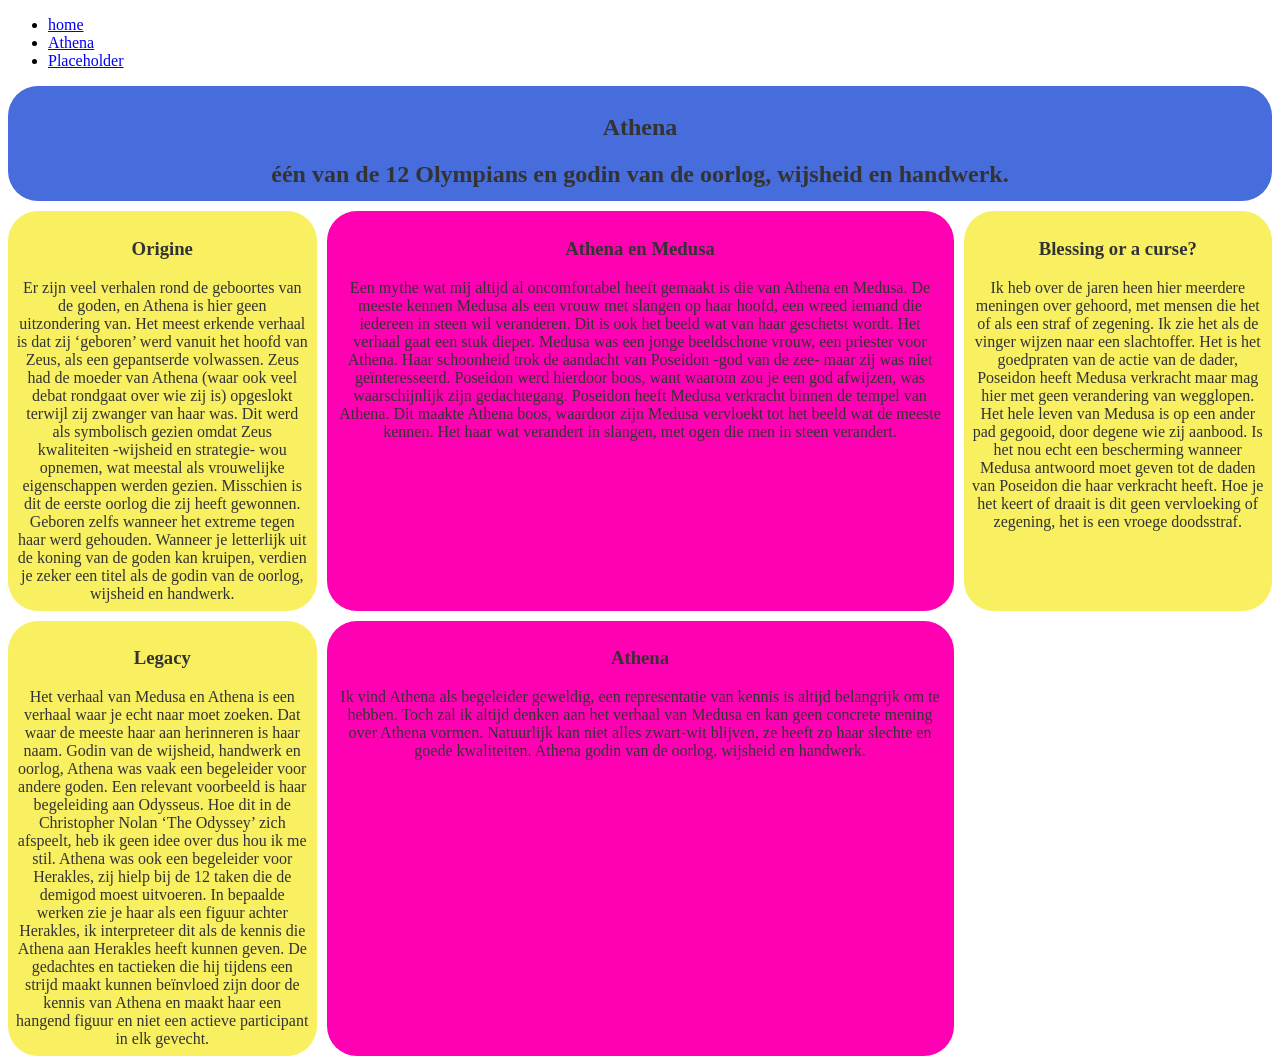
==== Athena/index.html @ f401e838 "ojo" ====
<!-- <!doctype html>
<html lang="en">
  <head>
    <meta charset="UTF-8" />
    <meta name="viewport" content="width=device-width, initial-scale=1.0" />
    <meta name="author" content="Shakila" />
    <meta name="color-scheme" content="dark light" />

    <title>MANO SODAS / klépos</title>
    <link rel="stylesheet" href="klepos.css" /> -->

<!-- Importeer het webring component, voeg jouw eigen domein toe in data-page -->
<!-- <script
      data-page="[https://voorbeeld.nl]"
      src="https://digitaaltuintje.nl/webring.js"
      defer
    ></script> -->
<!doctype html>
<html lang="nl">
  <head>
    <meta charset="utf-8" />
    <title>Athena</title>
    <link rel="stylesheet" href="klepos.css" />
  </head>
  <body>
    <body background="img/Backgrnd.jpg">
      <nav class="gods">
        <ul class="links">
          <li><a href="../index.html"> home</a></li>
          <li><a href="Athena/index.html" class="active"> Athena</a></li>
          <li><a href="ojo.html"> Placeholder</a></li>
        </ul>
      </nav>

      <main>
        <article>
          <h1>Athena</h1>
          <h2>
            één van de 12 Olympians en godin van de oorlog, wijsheid en
            handwerk.
          </h2>
        </article>

        <article>
          <h3>Origine</h3>
          <p>
            Er zijn veel verhalen rond de geboortes van de goden, en Athena is
            hier geen uitzondering van. Het meest erkende verhaal is dat zij
            ‘geboren’ werd vanuit het hoofd van Zeus, als een gepantserde
            volwassen. Zeus had de moeder van Athena (waar ook veel debat
            rondgaat over wie zij is) opgeslokt terwijl zij zwanger van haar
            was. Dit werd als symbolisch gezien omdat Zeus kwaliteiten -wijsheid
            en strategie- wou opnemen, wat meestal als vrouwelijke eigenschappen
            werden gezien. Misschien is dit de eerste oorlog die zij heeft
            gewonnen. Geboren zelfs wanneer het extreme tegen haar werd
            gehouden. Wanneer je letterlijk uit de koning van de goden kan
            kruipen, verdien je zeker een titel als de godin van de oorlog,
            wijsheid en handwerk.
          </p>
        </article>

        <article>
          <h3>Athena en Medusa</h3>
          <p>
            Een mythe wat mij altijd al oncomfortabel heeft gemaakt is die van
            Athena en Medusa. De meeste kennen Medusa als een vrouw met slangen
            op haar hoofd, een wreed iemand die iedereen in steen wil
            veranderen. Dit is ook het beeld wat van haar geschetst wordt. Het
            verhaal gaat een stuk dieper. Medusa was een jonge beeldschone
            vrouw, een priester voor Athena. Haar schoonheid trok de aandacht
            van Poseidon -god van de zee- maar zij was niet geïnteresseerd.
            Poseidon werd hierdoor boos, want waarom zou je een god afwijzen,
            was waarschijnlijk zijn gedachtegang. Poseidon heeft Medusa
            verkracht binnen de tempel van Athena. Dit maakte Athena boos,
            waardoor zijn Medusa vervloekt tot het beeld wat de meeste kennen.
            Het haar wat verandert in slangen, met ogen die men in steen
            verandert.
          </p>
        </article>

        <article>
          <h3>Blessing or a curse?</h3>
          <p>
            Ik heb over de jaren heen hier meerdere meningen over gehoord, met
            mensen die het of als een straf of zegening. Ik zie het als de
            vinger wijzen naar een slachtoffer. Het is het goedpraten van de
            actie van de dader, Poseidon heeft Medusa verkracht maar mag hier
            met geen verandering van wegglopen. Het hele leven van Medusa is op
            een ander pad gegooid, door degene wie zij aanbood. Is het nou echt
            een bescherming wanneer Medusa antwoord moet geven tot de daden van
            Poseidon die haar verkracht heeft. Hoe je het keert of draait is dit
            geen vervloeking of zegening, het is een vroege doodsstraf.
          </p>
        </article>

        <article>
          <h3>Legacy</h3>
          <p>
            Het verhaal van Medusa en Athena is een verhaal waar je echt naar
            moet zoeken. Dat waar de meeste haar aan herinneren is haar naam.
            Godin van de wijsheid, handwerk en oorlog, Athena was vaak een
            begeleider voor andere goden. Een relevant voorbeeld is haar
            begeleiding aan Odysseus. Hoe dit in de Christopher Nolan ‘The
            Odyssey’ zich afspeelt, heb ik geen idee over dus hou ik me stil.
            Athena was ook een begeleider voor Herakles, zij hielp bij de 12
            taken die de demigod moest uitvoeren. In bepaalde werken zie je haar
            als een figuur achter Herakles, ik interpreteer dit als de kennis
            die Athena aan Herakles heeft kunnen geven. De gedachtes en
            tactieken die hij tijdens een strijd maakt kunnen beïnvloed zijn
            door de kennis van Athena en maakt haar een hangend figuur en niet
            een actieve participant in elk gevecht.
          </p>
        </article>

        <article>
          <h3>Athena</h3>
          <p>
            Ik vind Athena als begeleider geweldig, een representatie van kennis
            is altijd belangrijk om te hebben. Toch zal ik altijd denken aan het
            verhaal van Medusa en kan geen concrete mening over Athena vormen.
            Natuurlijk kan niet alles zwart-wit blijven, ze heeft zo haar
            slechte en goede kwaliteiten. Athena godin van de oorlog, wijsheid
            en handwerk.
          </p>
        </article>
      </main>
    </body>
  </body>
</html>
---- Athena/klepos.css ----
main {
  display: grid;
  grid-template-columns: repeat(auto-fit, minmax(250px, 1fr));
  grid-gap: 0.4em;
  gap: 10px;
  grid-auto-flow: dense;
}

article:first-child {
  grid-column-start: 1;
  grid-column-end: -1;
}

article:nth-of-type(3n) {
  grid-column: span 2;
  background-color: rgb(255, 0, 179);
}

@layer basis {
  :root {
    --card-color: #333;
    --card-background: #f8f061;
    --card-background-accent: rgb(71, 108, 219);
  }

  /* Simpele CSS Remedy */
  /* naar een idee van Jen Simmons */
  /* github.com/jensimmons/cssremedy */
  *,
  *::after,
  *::before {
    box-sizing: border-box;
  }

  article {
    background-color: var(--card-background);
    color: var(--card-color);
    padding: 0.5em;
    border-radius: 30px;
  }

  article:first-child {
    background-color: var(--card-background-accent);
  }

  article h2 {
    margin: 0 0 0.25em;
    line-height: 1.1em;
  }

  article p {
    margin: 0;
  }
}

h1,
h2,
h3,
p {
  text-align: center;
}

h1 {
  font-family: curve, serif;
  font-style: normal;
  font-weight: 600;
}

p {
  h1 {
    font-family: curve, serif;
    font-style: normal;
    font-weight: 400;
  }
}
---- Athena/klepos.css ----
main {
  display: grid;
  grid-template-columns: repeat(auto-fit, minmax(250px, 1fr));
  grid-gap: 0.4em;
  gap: 10px;
  grid-auto-flow: dense;
}

article:first-child {
  grid-column-start: 1;
  grid-column-end: -1;
}

article:nth-of-type(3n) {
  grid-column: span 2;
  background-color: rgb(255, 0, 179);
}

@layer basis {
  :root {
    --card-color: #333;
    --card-background: #f8f061;
    --card-background-accent: rgb(71, 108, 219);
  }

  /* Simpele CSS Remedy */
  /* naar een idee van Jen Simmons */
  /* github.com/jensimmons/cssremedy */
  *,
  *::after,
  *::before {
    box-sizing: border-box;
  }

  article {
    background-color: var(--card-background);
    color: var(--card-color);
    padding: 0.5em;
    border-radius: 30px;
  }

  article:first-child {
    background-color: var(--card-background-accent);
  }

  article h2 {
    margin: 0 0 0.25em;
    line-height: 1.1em;
  }

  article p {
    margin: 0;
  }
}

h1,
h2,
h3,
p {
  text-align: center;
}

h1 {
  font-family: curve, serif;
  font-style: normal;
  font-weight: 600;
}

p {
  h1 {
    font-family: curve, serif;
    font-style: normal;
    font-weight: 400;
  }
}
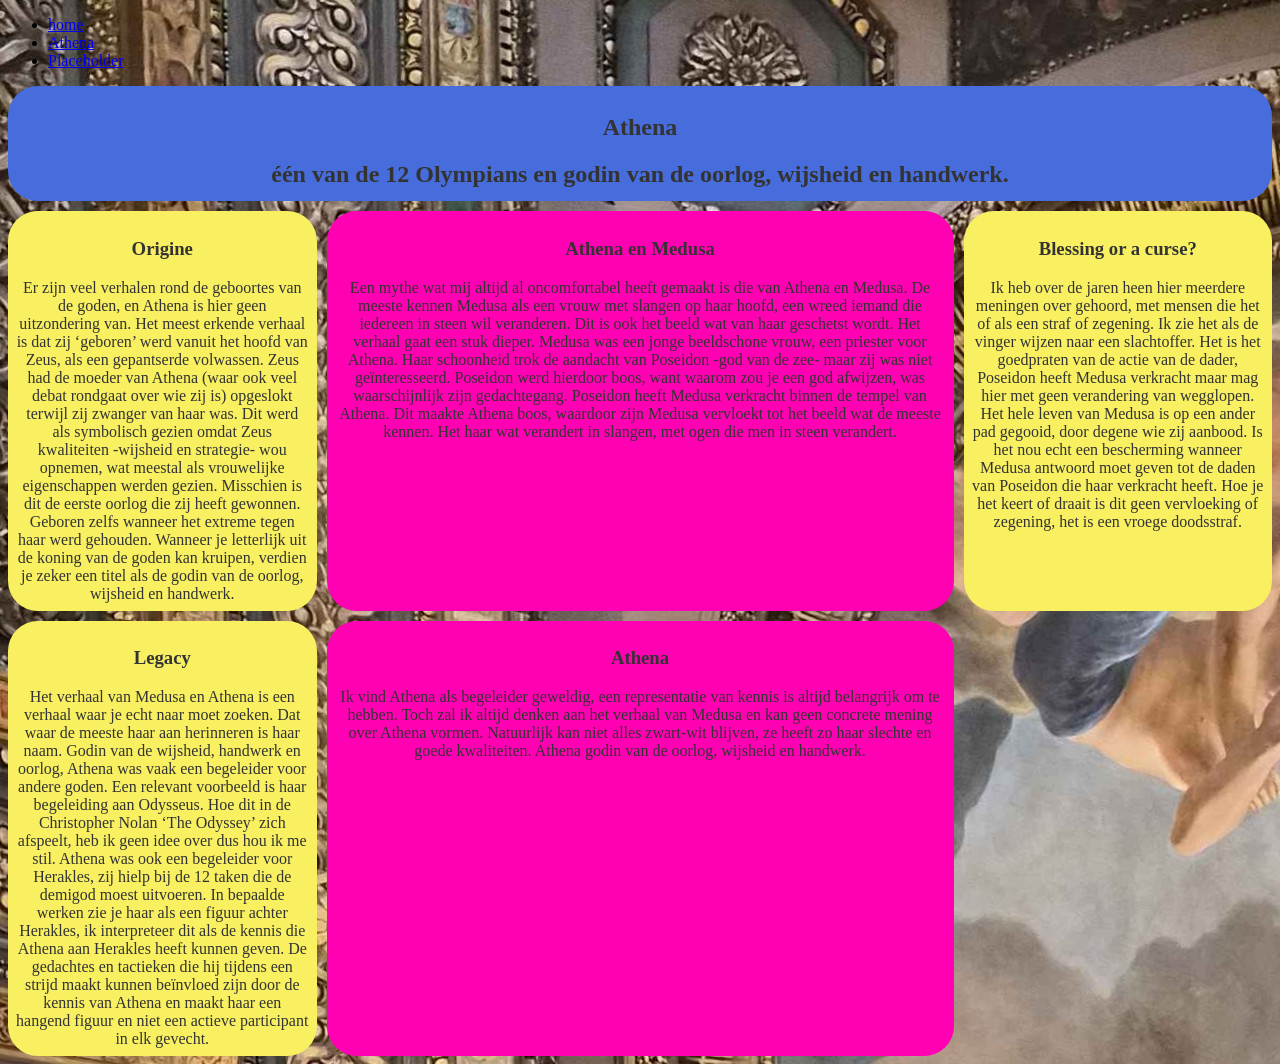
==== commit 527f5dee: "f" ====
--- a/Athena/index.html
+++ b/Athena/index.html
@@ -23,7 +23,7 @@
     <link rel="stylesheet" href="klepos.css" />
   </head>
   <body>
-    <body background="img/Backgrnd.jpg">
+    <body background="../img/Backgrnd.jpg">
       <nav class="gods">
         <ul class="links">
           <li><a href="../index.html"> home</a></li>
--- a/Athena/klepos.css
+++ b/Athena/klepos.css
@@ -67,9 +67,31 @@
 }
 
 p {
-  h1 {
-    font-family: curve, serif;
-    font-style: normal;
-    font-weight: 400;
-  }
+  font-family: curve, serif;
+  font-style: normal;
+  font-weight: 400;
 }
+
+html {
+  color-scheme: light dark;
+
+  /* jouw thema's - light en dark */
+  --color: #00ca80;
+  --border-color: yellow;
+  --color-h1: blue;
+  --background: light-dark(#00b7ff, #006dac);
+  --background2: light-dark(#006aff, #0031ac);
+}
+
+/* om de radio buttons te laten werken */
+/* dan moet je wel voor de methode met light-dark() kiezen :) */
+
+html:has([value="light"]:checked) {
+  color-scheme: light;
+  background-color: var(--background);
+}
+
+html:has([value="dark"]:checked) {
+  color-scheme: dark;
+  background-color: var(--background);
+}
--- a/Athena/klepos.css
+++ b/Athena/klepos.css
@@ -67,9 +67,31 @@
 }
 
 p {
-  h1 {
-    font-family: curve, serif;
-    font-style: normal;
-    font-weight: 400;
-  }
+  font-family: curve, serif;
+  font-style: normal;
+  font-weight: 400;
 }
+
+html {
+  color-scheme: light dark;
+
+  /* jouw thema's - light en dark */
+  --color: #00ca80;
+  --border-color: yellow;
+  --color-h1: blue;
+  --background: light-dark(#00b7ff, #006dac);
+  --background2: light-dark(#006aff, #0031ac);
+}
+
+/* om de radio buttons te laten werken */
+/* dan moet je wel voor de methode met light-dark() kiezen :) */
+
+html:has([value="light"]:checked) {
+  color-scheme: light;
+  background-color: var(--background);
+}
+
+html:has([value="dark"]:checked) {
+  color-scheme: dark;
+  background-color: var(--background);
+}
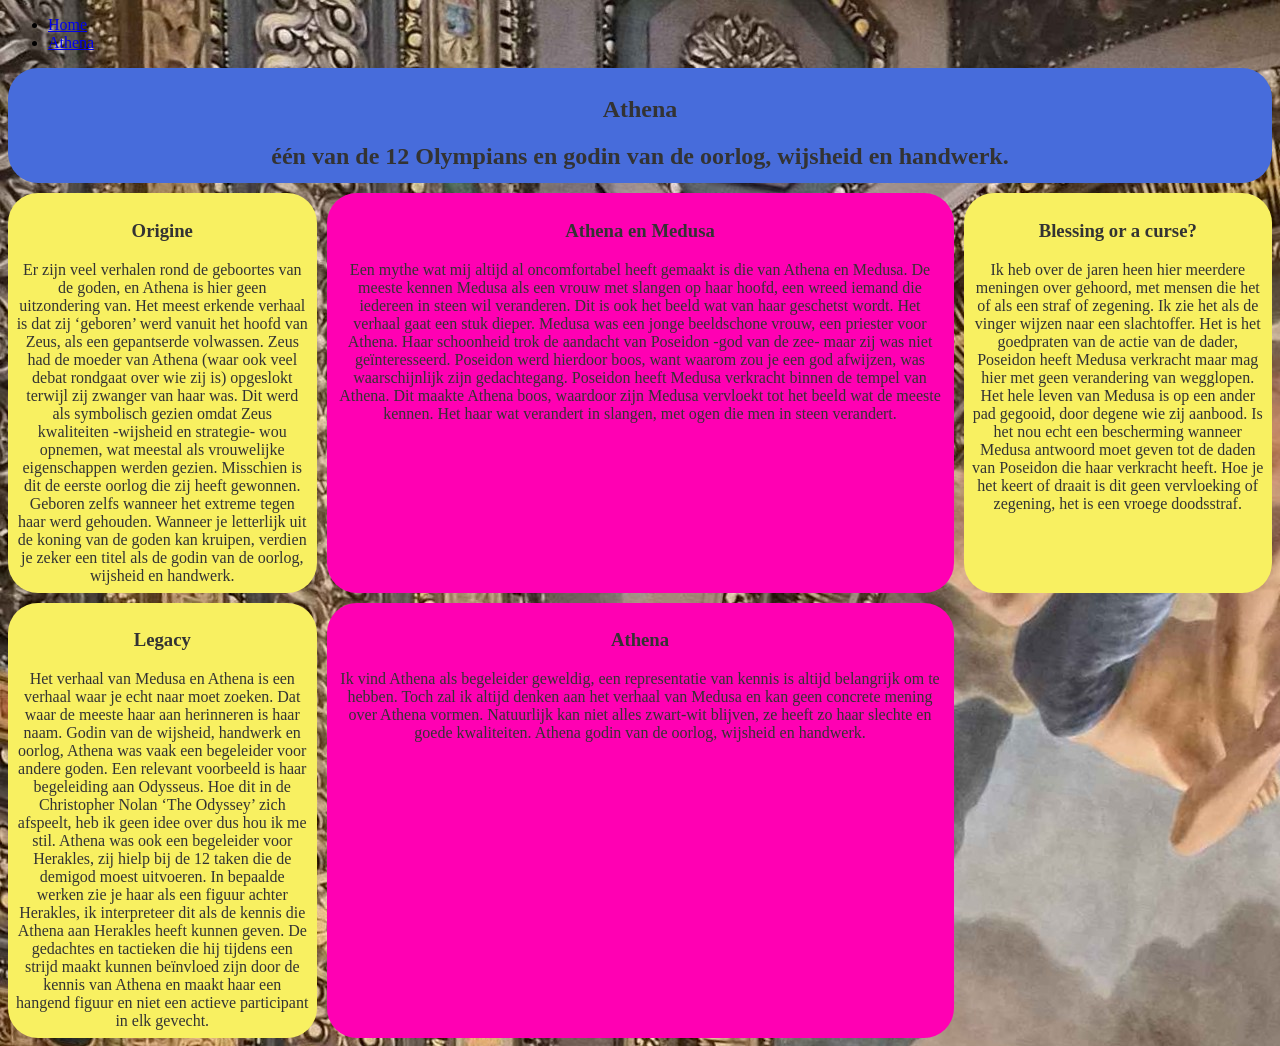
==== commit 2e603c62: "f" ====
--- a/Athena/index.html
+++ b/Athena/index.html
@@ -26,9 +26,9 @@
     <body background="../img/Backgrnd.jpg">
       <nav class="gods">
         <ul class="links">
-          <li><a href="../index.html"> home</a></li>
+          <li><a href="../index.html"> Home</a></li>
           <li><a href="Athena/index.html" class="active"> Athena</a></li>
-          <li><a href="ojo.html"> Placeholder</a></li>
+          <!-- <li><a href="ojo.html"> Placeholder</a></li> -->
         </ul>
       </nav>
 
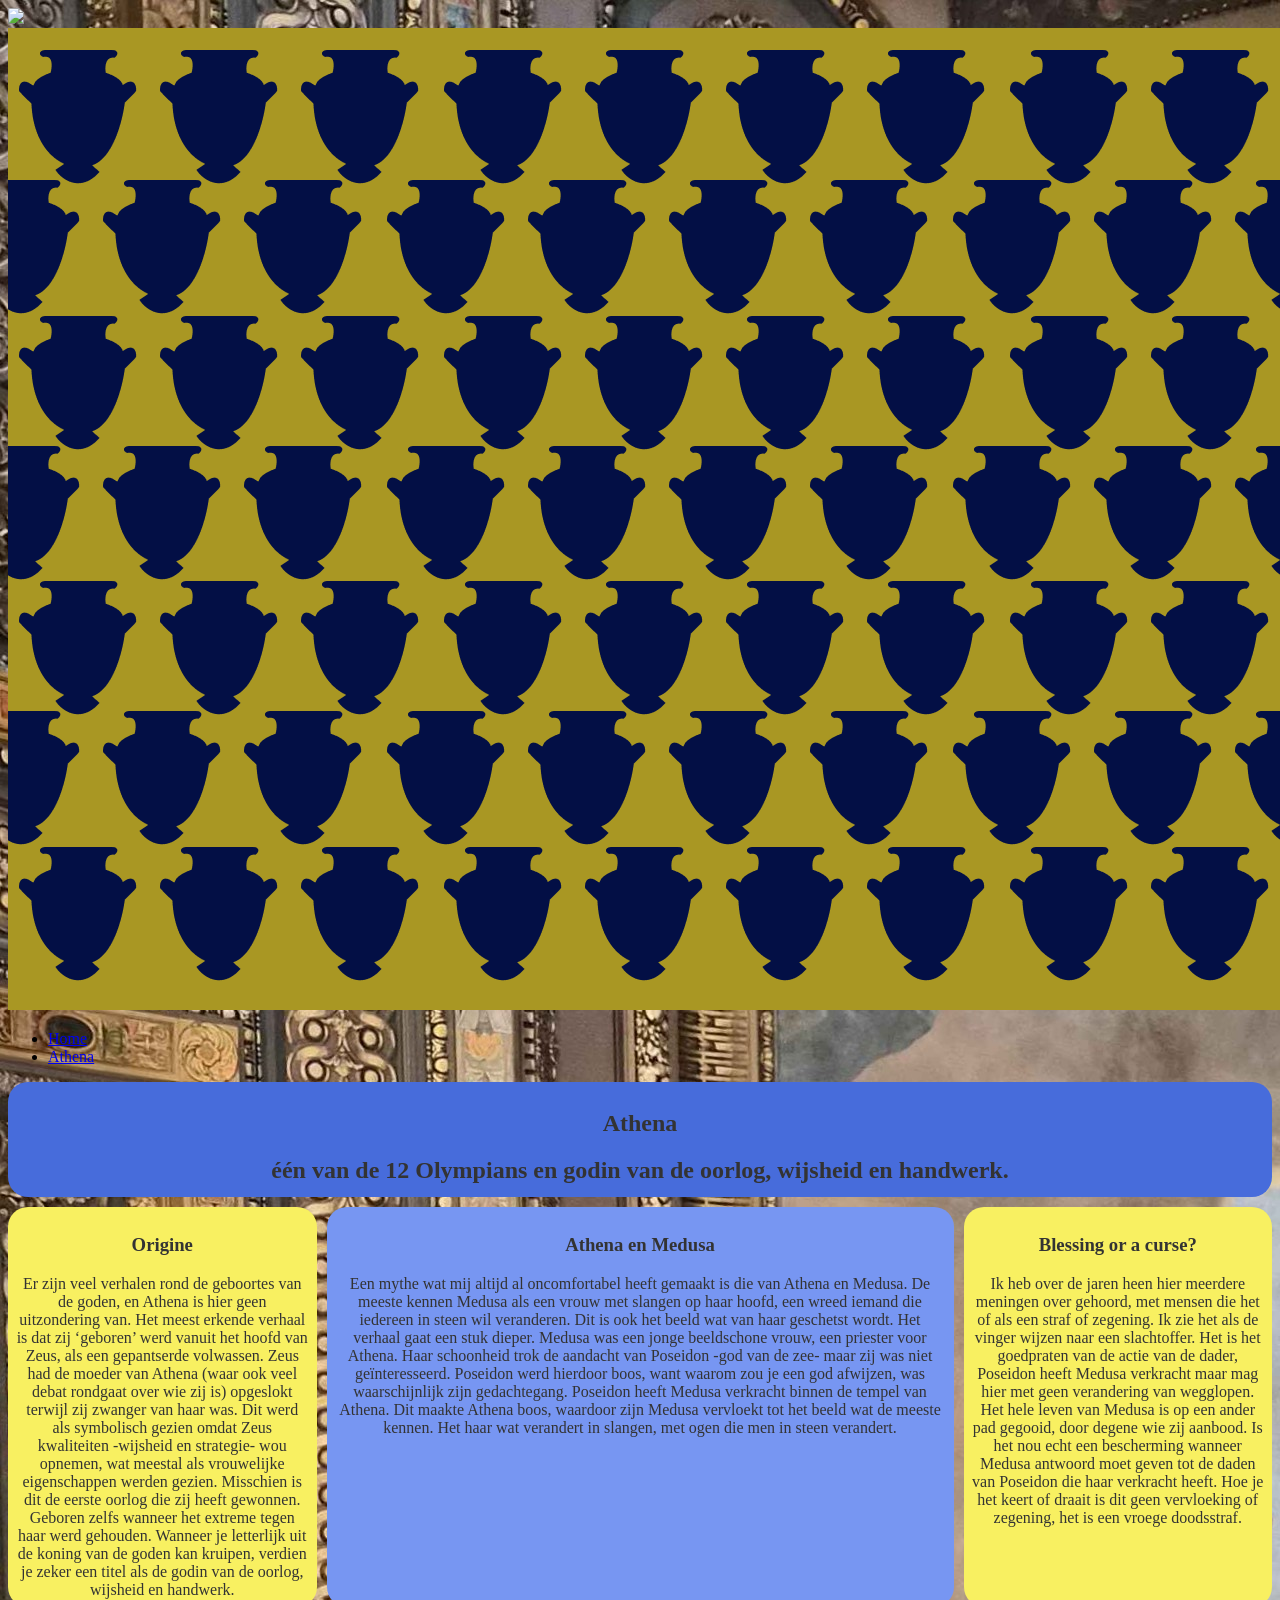
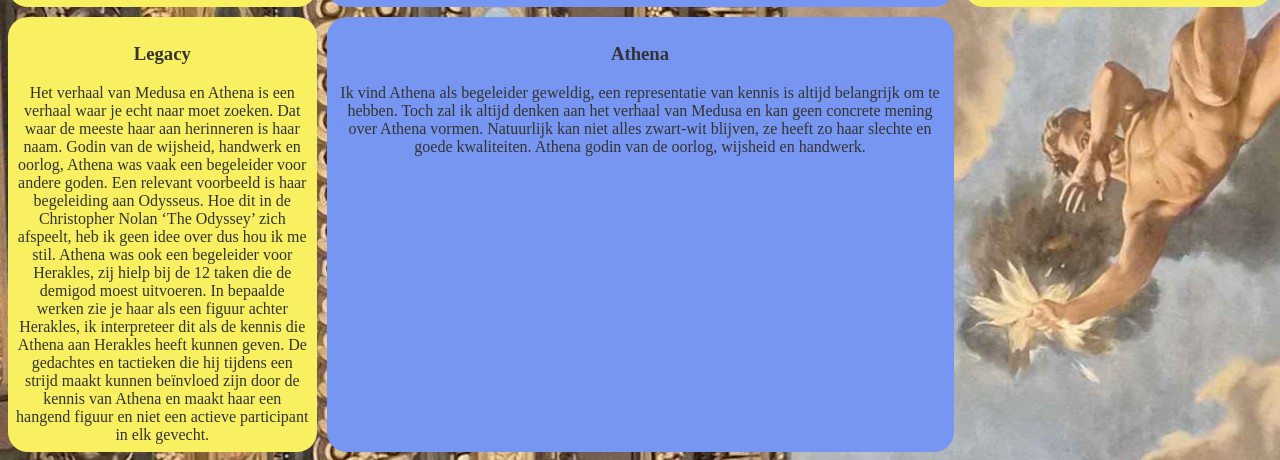
==== commit 7b3cedf4: "f" ====
--- a/Athena/index.html
+++ b/Athena/index.html
@@ -23,6 +23,20 @@
     <link rel="stylesheet" href="klepos.css" />
   </head>
   <body>
+    <picture>
+      <source
+        srcset="images/iphone-dark.jpg"
+        media="(prefers-color-scheme: light)"
+      />
+      <img src="../img/light.png" />
+    </picture>
+    <picture>
+      <source
+        srcset="images/iphone-dark.jpg"
+        media="(prefers-color-scheme: dark)"
+      />
+      <img src="../img/dark.png" />
+    </picture>
     <body background="../img/Backgrnd.jpg">
       <nav class="gods">
         <ul class="links">
--- a/Athena/klepos.css
+++ b/Athena/klepos.css
@@ -13,7 +13,7 @@
 
 article:nth-of-type(3n) {
   grid-column: span 2;
-  background-color: rgb(255, 0, 179);
+  background-color: rgb(119, 150, 242);
 }
 
 @layer basis {
@@ -36,7 +36,7 @@
     background-color: var(--card-background);
     color: var(--card-color);
     padding: 0.5em;
-    border-radius: 30px;
+    border-radius: 20px;
   }
 
   article:first-child {
@@ -71,27 +71,3 @@
   font-style: normal;
   font-weight: 400;
 }
-
-html {
-  color-scheme: light dark;
-
-  /* jouw thema's - light en dark */
-  --color: #00ca80;
-  --border-color: yellow;
-  --color-h1: blue;
-  --background: light-dark(#00b7ff, #006dac);
-  --background2: light-dark(#006aff, #0031ac);
-}
-
-/* om de radio buttons te laten werken */
-/* dan moet je wel voor de methode met light-dark() kiezen :) */
-
-html:has([value="light"]:checked) {
-  color-scheme: light;
-  background-color: var(--background);
-}
-
-html:has([value="dark"]:checked) {
-  color-scheme: dark;
-  background-color: var(--background);
-}
--- a/Athena/klepos.css
+++ b/Athena/klepos.css
@@ -13,7 +13,7 @@
 
 article:nth-of-type(3n) {
   grid-column: span 2;
-  background-color: rgb(255, 0, 179);
+  background-color: rgb(119, 150, 242);
 }
 
 @layer basis {
@@ -36,7 +36,7 @@
     background-color: var(--card-background);
     color: var(--card-color);
     padding: 0.5em;
-    border-radius: 30px;
+    border-radius: 20px;
   }
 
   article:first-child {
@@ -71,27 +71,3 @@
   font-style: normal;
   font-weight: 400;
 }
-
-html {
-  color-scheme: light dark;
-
-  /* jouw thema's - light en dark */
-  --color: #00ca80;
-  --border-color: yellow;
-  --color-h1: blue;
-  --background: light-dark(#00b7ff, #006dac);
-  --background2: light-dark(#006aff, #0031ac);
-}
-
-/* om de radio buttons te laten werken */
-/* dan moet je wel voor de methode met light-dark() kiezen :) */
-
-html:has([value="light"]:checked) {
-  color-scheme: light;
-  background-color: var(--background);
-}
-
-html:has([value="dark"]:checked) {
-  color-scheme: dark;
-  background-color: var(--background);
-}
